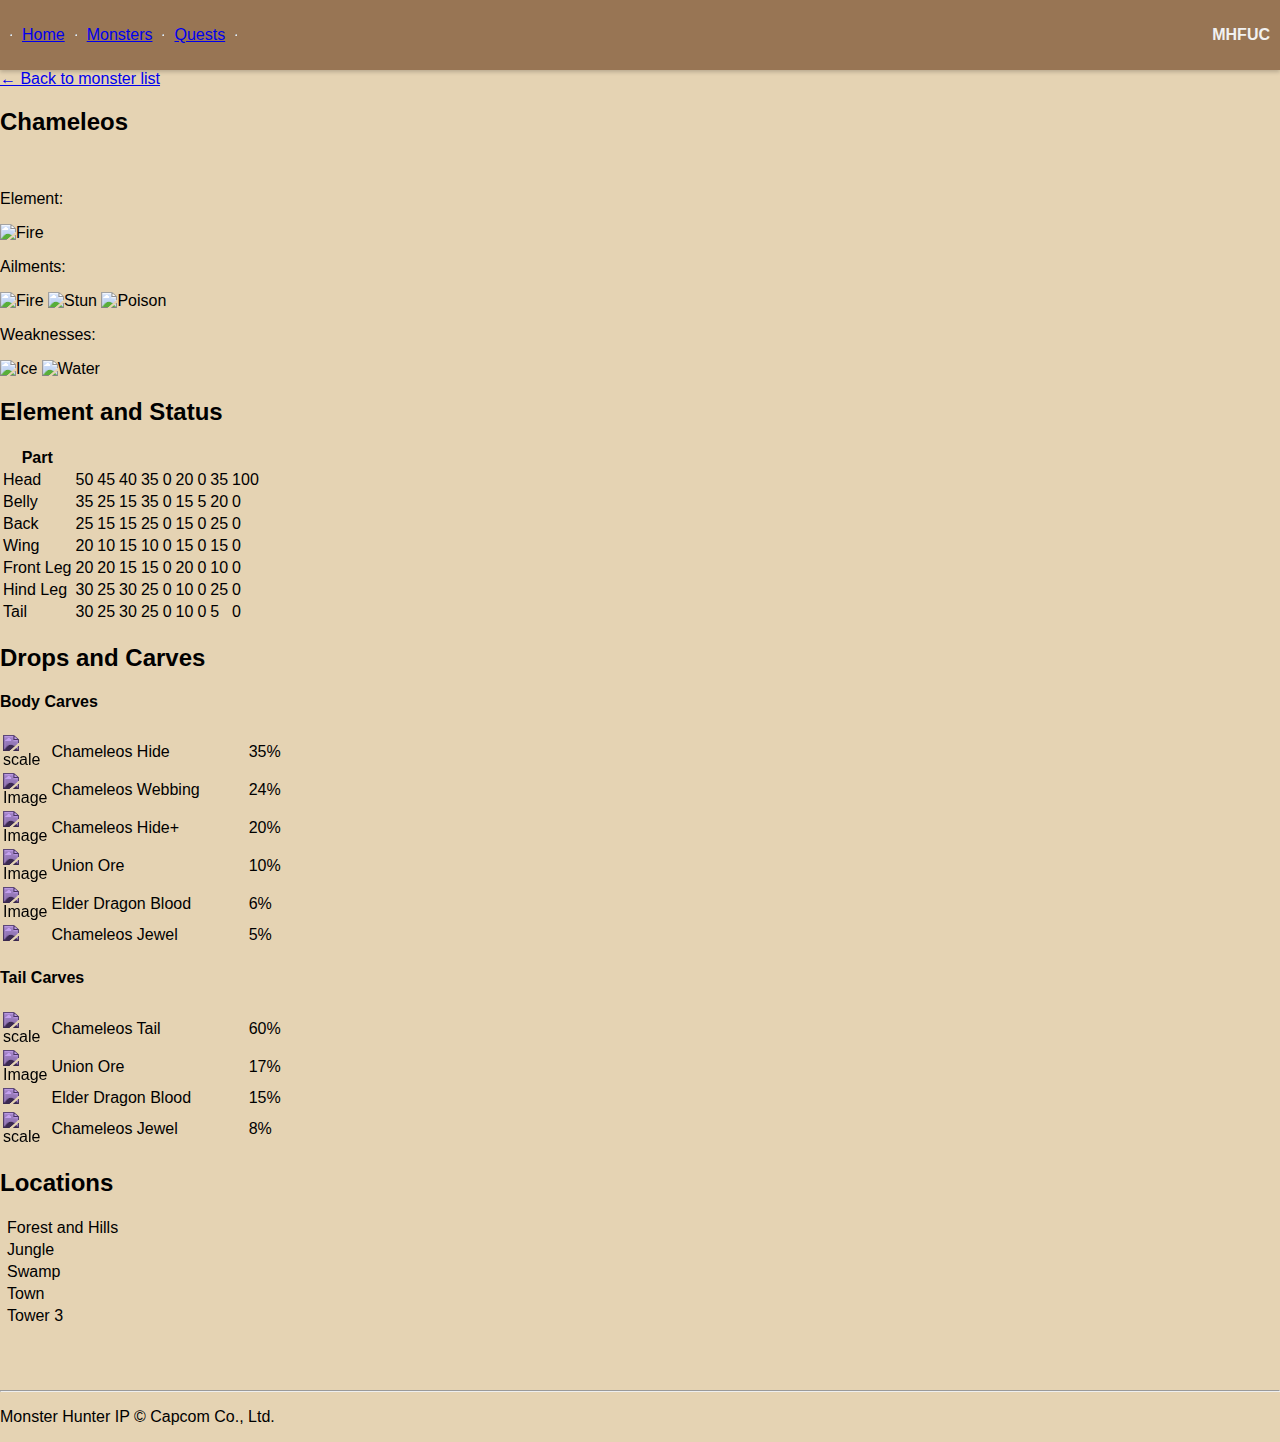
==== chameleos.html @ a4e28d57 "Files" ====
<!DOCTYPE html>
<html lang="en">

<head>
    <meta charset="UTF-8">
    <meta name="viewport" content="width=device-width, initial-scale=1.0">
    <title>Monster List</title>
    <link rel="stylesheet" href="wiki.css">
<body>
    <header>
        <div class="navbar">
            <div class="menu-icon" onclick="toggleMenu()">
                <div></div>
                <div></div>
                <div></div>
            </div>
            <ul class="nav-links">
                <hr>
                <li><a href="index.html">Home</a></li>
                <hr>
                <li><a href="monsterlist.html">Monsters</a></li>
                <hr>
                <li><a href="quests.html">Quests</a></li>
                <hr>
            </ul>
            
            <b>MHFUC</b>
        </div>
        
        <script>
            function toggleMenu() {
                const navLinks = document.querySelector('.nav-links');
                navLinks.classList.toggle('active');
            }
        </script>
            
    </header>
    
    <div class="backBttn">
      <a href="monsterlist.html">&larr; Back to monster list</a>
    </div>
    
    <div class="section">
        <h2>Chameleos</h2>
        <img class="monsterIco" src="img/icons/monster_chameleos.png" alt="">
        <div class="elements">
            <div>
                <p>Element:</p>
                <img class="statusIco" src="img/icons/dragonblight.png" title="Fire">
            </div>
            <div>
                <p>Ailments:</p>
                <img class="statusIco" src="img/icons/poison.png" title="Fire">
                <img class="statusIco" src="img/icons/fatigue.png" title="Stun">
                <img class="statusIco" src="img/icons/defense_down.png" title="Poison">
            </div>
            <div>
                <p>Weaknesses:</p>
                <img class="statusIco" src="img/icons/dragonblight.png" title="Ice">
                <img class="statusIco" src="img/icons/fireblight.png" title="Water">
            </div>
        </div>
        
    </div>

    <!--effectiveness table-->
    <div class="section">
        <h2>Element and Status </h2>
            <table class="status">
                <thead>
                    <tr>
                        <th class="tg-zqun"><span style="font-weight:bold">Part</span></th>
                        <th class="tg-zqun"><span><img class="tableIco" src="img/icons/icon_great_sword.png" alt=""></span></th>
                        <th class="tg-zqun"><span><img class="tableIco" src="img/icons/icon_hammer.png" alt=""></span></th>
                        <th class="tg-zqun"><span><img class="tableIco" src="img/icons/icon_light_bowgun.png" alt=""></span></th>
                        <th class="tg-zqun"><span><img class="tableIco" src="img/icons/fireblight.png" alt=""></span></th>
                        <th class="tg-zqun"><span><img class="tableIco" src="img/icons/waterblight.png" alt=""></span></th>
                        <th class="tg-zqun"><span><img class="tableIco" src="img/icons/thunderblight.png" alt=""></span></th>
                        <th class="tg-zqun"><span><img class="tableIco" src="img/icons/iceblight.png" alt=""></span></th>
                        <th class="tg-zqun"><span><img class="tableIco" src="img/icons/dragonblight.png" alt=""></span></th>
                        <th class="tg-zqun"><span><img class="tableIco" src="img/icons/stun.png" alt=""></span></th>
                      </tr>
                    </thead>
                    <tbody>
                        <tr>
                            <td class="tg-p7cy">Head</td>
                            <td class="tg-p7cy">50</td>
                            <td class="tg-p7cy">45</td>
                            <td class="tg-p7cy">40</td>
                            <td class="tg-p7cy">35</td>
                            <td class="tg-p7cy">0</td>
                            <td class="tg-p7cy">20</td>
                            <td class="tg-p7cy">0</td>
                            <td class="tg-p7cy">35</td>
                            <td class="tg-p7cy">100</td>
                        </tr>
                        <tr>
                            <td class="tg-p7cy">Belly</td>
                            <td class="tg-p7cy">35</td>
                            <td class="tg-p7cy">25</td>
                            <td class="tg-p7cy">15</td>
                            <td class="tg-p7cy">35</td>
                            <td class="tg-p7cy">0</td>
                            <td class="tg-p7cy">15</td>
                            <td class="tg-p7cy">5</td>
                            <td class="tg-p7cy">20</td>
                            <td class="tg-p7cy">0</td>
                        </tr>
                        <tr>
                            <td class="tg-p7cy">Back</td>
                            <td class="tg-p7cy">25</td>
                            <td class="tg-p7cy">15</td>
                            <td class="tg-p7cy">15</td>
                            <td class="tg-p7cy">25</td>
                            <td class="tg-p7cy">0</td>
                            <td class="tg-p7cy">15</td>
                            <td class="tg-p7cy">0</td>
                            <td class="tg-p7cy">25</td>
                            <td class="tg-p7cy">0</td>
                        </tr>
                        <tr>
                            <td class="tg-p7cy">Wing</td>
                            <td class="tg-p7cy">20</td>
                            <td class="tg-p7cy">10</td>
                            <td class="tg-p7cy">15</td>
                            <td class="tg-p7cy">10</td>
                            <td class="tg-p7cy">0</td>
                            <td class="tg-p7cy">15</td>
                            <td class="tg-p7cy">0</td>
                            <td class="tg-p7cy">15</td>
                            <td class="tg-p7cy">0</td>
                        </tr>
                        <tr>
                            <td class="tg-p7cy">Front Leg</td>
                            <td class="tg-p7cy">20</td>
                            <td class="tg-p7cy">20</td>
                            <td class="tg-p7cy">15</td>
                            <td class="tg-p7cy">15</td>
                            <td class="tg-p7cy">0</td>
                            <td class="tg-p7cy">20</td>
                            <td class="tg-p7cy">0</td>
                            <td class="tg-p7cy">10</td>
                            <td class="tg-p7cy">0</td>
                        </tr>
                        <tr>
                          <td class="tg-p7cy">Hind Leg</td>
                          <td class="tg-p7cy">30</td>
                          <td class="tg-p7cy">25</td>
                          <td class="tg-p7cy">30</td>
                          <td class="tg-p7cy">25</td>
                          <td class="tg-p7cy">0</td>
                          <td class="tg-p7cy">10</td>
                          <td class="tg-p7cy">0</td>
                          <td class="tg-p7cy">25</td>
                          <td class="tg-p7cy">0</td>
                        </tr>
                        <tr>
                            <td class="tg-p7cy">Tail</td>
                            <td class="tg-p7cy">30</td>
                            <td class="tg-p7cy">25</td>
                            <td class="tg-p7cy">30</td>
                            <td class="tg-p7cy">25</td>
                            <td class="tg-p7cy">0</td>
                            <td class="tg-p7cy">10</td>
                            <td class="tg-p7cy">0</td>
                            <td class="tg-p7cy">5</td>
                            <td class="tg-p7cy">0</td>
                        </tr>
                </tbody>
            </table>
    </div>

    <div class="section">
        <h2>Drops and Carves</h2>
        <h4>Body Carves</h4>
        <style>
          .monsterPiece {
              filter: brightness(50%) saturate(100%) invert(0%) sepia(100%) hue-rotate(225deg) contrast(1.7);
          }
        </style>
        <table class="tg">
            <colgroup>
            <col style="width: 25.2px">
            <col style="width: 195.2px">
            <col style="width: 39.2px">
            </colgroup>
            <tbody>
              <tr>
                <td class="tg-0pky"><img class="tableIco monsterPiece" src="img/icons/icon_hide.png" alt="scale"></td>
                <td class="tg-za14">Chameleos Hide</td>
                <td class="tg-jkyp">35%</td>
              </tr>
              <tr>
                <td class="tg-0pky"><img class="tableIco monsterPiece" src="img/icons/icon_webbing.png" alt="Image"></td>
                <td class="tg-za14">Chameleos Webbing</td>
                <td class="tg-jkyp">24%</td>
              </tr>
              <tr>
                <td class="tg-0pky"><img class="tableIco monsterPiece" src="img/icons/icon_hide.png" alt="Image"></td>
                <td class="tg-za14">Chameleos Hide+</td>
                <td class="tg-jkyp">20%</td>
              </tr>
              <tr>
                <td class="tg-0pky"><img class="tableIco monsterPiece" src="img/icons/icon_ore.png" alt="Image"></td>
                <td class="tg-za14">Union Ore</td>
                <td class="tg-jkyp">10%</td>
              </tr>
              <tr>
                <td class="tg-0pky"><img class="tableIco monsterPiece" src="img/icons/icon_liquid.png" alt="Image"></td>
                <td class="tg-za14">Elder Dragon Blood</td>
                <td class="tg-jkyp">6%</td>
              </tr>
              <tr>
                <td class="tg-0pky"><img class="tableIco monsterPiece" src="img/icons/icon_bomb.png" ></td>
                <td class="tg-za14">Chameleos Jewel</td>
                <td class="tg-2b7s">5%</td>
              </tr>
            </tbody>
            </table>
            <h4>Tail Carves</h4>
            <table class="tg">
                <colgroup>
                <col style="width: 25.2px">
                <col style="width: 195.2px">
                <col style="width: 39.2px">
                </colgroup>
                <tbody>
                  <tr>
                    <td class="tg-0pky"><img class="tableIco monsterPiece" src="img/icons/icon_carapace.png" alt="scale"></td>
                    <td class="tg-za14">Chameleos Tail</td>
                    <td class="tg-jkyp">60%</td>
                  </tr>
                  <tr>
                    <td class="tg-0pky"><img class="tableIco monsterPiece" src="img/icons/icon_ore.png" alt="Image"></td>
                    <td class="tg-za14">Union Ore</td>
                    <td class="tg-jkyp">17%</td>
                  </tr>
                  <tr>
                    <td class="tg-0pky"><img class="tableIco monsterPiece" src="img/icons/icon_liquid.png" ></td>
                    <td class="tg-za14">Elder Dragon Blood</td>
                    <td class="tg-jkyp">15%</td>
                  </tr>
                  <tr>
                    <td class="tg-0pky"><img class="tableIco monsterPiece" src="img/icons/icon_bomb.png" alt="scale"></td>
                    <td class="tg-za14">Chameleos Jewel</td>
                    <td class="tg-jkyp">8%</td>
                  </tr>
                </tbody>
                </table>
    </div>

    <div class="section">
        <h2>Locations</h2>
            <table class="tg">
            <thead>
              <tr>
                <td class="tg-0pky"><img class="LocationIco" src="img/icons/Forest.png" alt=""></th>
                <td class="tg-0pky">Forest and Hills</th>
              </tr>
            </thead>
            <tbody>
              <tr>
                <td class="tg-0pky"><img class="LocationIco" src="img/icons/Jungle.png" alt=""></td>
                <td class="tg-0pky">Jungle</td>
              </tr>
              <tr>
                <td class="tg-0pky"><img class="LocationIco" src="img/icons/Swamp.png" alt=""></td>
                <td class="tg-0pky">Swamp</td>
              </tr>
              <tr>
                <td class="tg-0pky"><img class="LocationIco" src="img/icons/Town.png" alt=""></td>
                <td class="tg-0pky">Town</td>
              </tr>
              <tr>
                <td class="tg-0pky"><img class="LocationIco" src="img/icons/Tower3.png" alt=""></td>
                <td class="tg-0pky">Tower 3</td>
              </tr>
            </tbody>
            </table>
    </div>
    
    <br>
    <br>
    <br>
    <hr>
    <div class="footer">
      <p>Monster Hunter IP &copy; Capcom Co., Ltd.</p>
  </div>

</body>

</html>
---- wiki.css ----
body {
    font-family: Arial, sans-serif;
    margin: 0;
    padding: 0;
    background-color: #e5d3b3;
}

.navbar {
    background-color: #987554;
    color: rgb(241, 241, 241);
    padding: 10px;
    display: flex;
    justify-content: space-between;
    align-items: center;
    box-shadow: 0 2px 4px 0 rgba(0,0,0,.2);
}

.menu-icon {
    display: none;
    cursor: pointer;
}

.menu-icon div {
    width: 25px;
    height: 3px;
    background-color: #fff;
    margin: 4px auto;
    transition: transform 0.3s ease;
}

.nav-links {
    display: flex;
    list-style: none;
    padding: 0;
}

.nav-links li {
    margin: 0 10px;
}

/* mobile css */

@media screen and (max-width: 800px) {
    .menu-icon {
        display: block;
    }

    .mainContent {
        min-height: calc(100vh - 60px); /* Adjust 60px according to footer height */
    }

    /* NAVIGATION MENU */
    .nav-links {
        display: block;
        position: absolute;
        top: 28px;
        left: -100%;
        width: 100%;
        background-color: #987554;
        transition: left 0.3s ease;
        z-index: 1;
    }

    .nav-links.active {
        left: 0;
        
    }

    .nav-links.active + .menu-icon div {
        transform: rotate(90deg);
    }

    .nav-links li {
        display:flex;
    }

    .nav-links hr{
        color:  rgba(0, 0, 0, 0.4);
        box-shadow: 0 4px 8px rgba(0, 0, 0, 0.1); /* Adjust the values to control the shadow */
        margin: 0;
        padding-bottom: 0;
    }

    .nav-links a {
        color: rgb(241, 241, 241);
        text-decoration: none;
        display: flex;
        flex-grow: 1;
        flex-shrink: 1;
        padding: 3vh;
        width: 100%;
    }
    

    .nav-links a:visited {
        color: rgb(241, 241, 241);
    }

    .backBttn {
        margin: 2vh;
    }

    .backBttn a{
        text-decoration: none;
        color:  rgba(0, 0, 0);
        font-size: 18px;

    }

    .backBttn a:visited {
        color:  rgba(0, 0, 0);
    }


    .section {
        background-color: #f4f2ef;
        border: 2px solid #d2b48c;
        padding: 20px;
        margin: 10px;
        margin-bottom: 20px;
        border-radius: 10px;
    }
    
    .section h2 {
        margin-top: 0;
    }

    .monsterIco {
        height: 20vh;
    }

    .statusIco {
        height: 5vh;
    }

    .elements {
        margin: 4vh;
        display: grid;
        grid-template-columns: repeat(3, 1fr);
        grid-template-rows: 1fr;
        grid-column-gap: 1px;
        grid-row-gap: 1px; 
        margin-bottom: 10px;
    }

    /* table section */



    .tg, .status {
        border-collapse:collapse;
        border-spacing:0;
    }

    .tg td {
        border: 1px dashed #987554;
        border-width: 1px;
        overflow: hidden;
        padding: 10px 5px;
        word-break: normal;
        font-size: 14px;
    }

    .status td {
        border: 1px dashed #987554;
        border-width: 1px;
        overflow: hidden;
        padding: 10px 5px;
        word-break: normal;
        font-size: 12px;
    }

    td:first-child, th:first-child {
        border-left: none; /* Remove left border for first column */
    }

    td:last-child, th:last-child {
        border-right: none; /* Remove right border for last column */
    }

    .tg .tg-zqun {

        color:#000000;
        font-weight:bold;
        text-align:center;
        vertical-align:middle
    }

    .tg .tg-p7cy {
        color:#000000;
        text-align:center;
        vertical-align:middle
    }

    .tableIco {
        height: 3vh;
    }

    .LocationIco {
        height: 8vh;
    }

    .footer {
        position: fixed;
        bottom: 0;
        width: 100%;
        background-color: #664229;
        color: #fff;
        text-align: center;
        padding: 10px;
    }
}
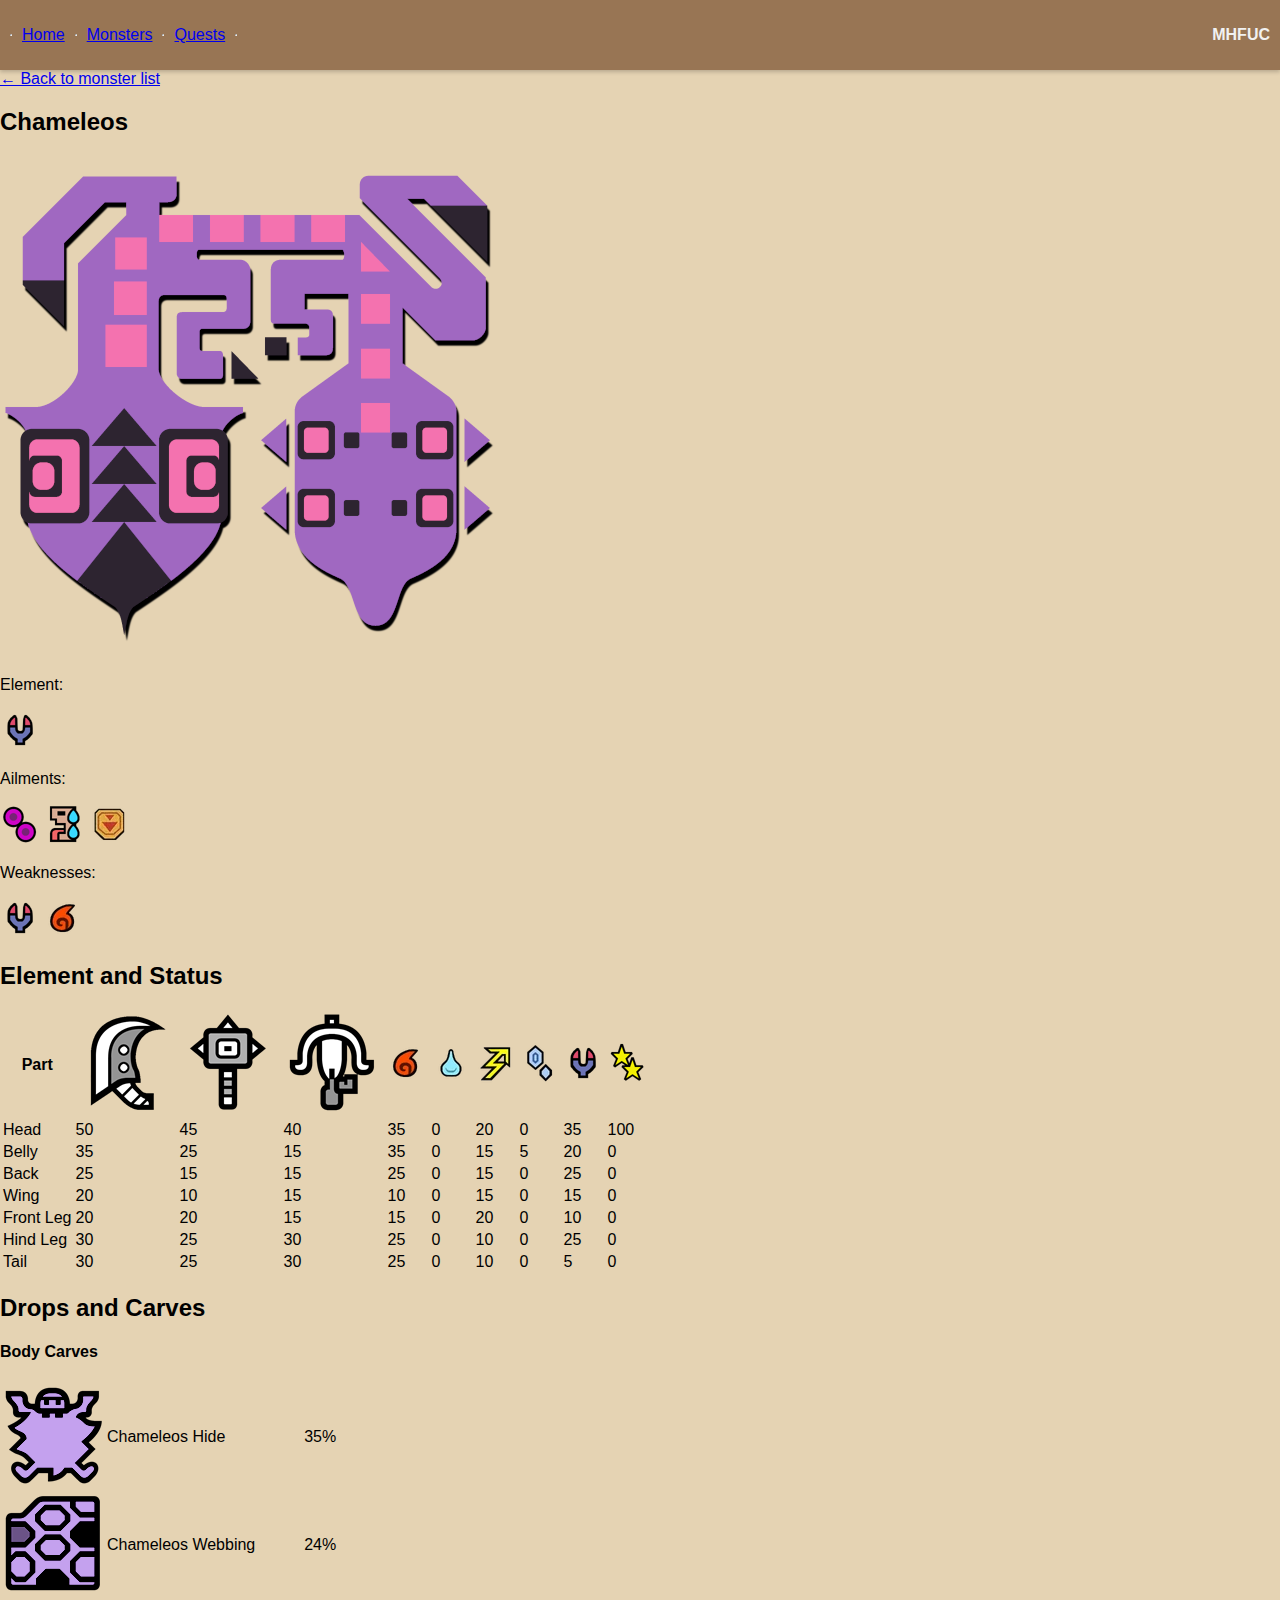
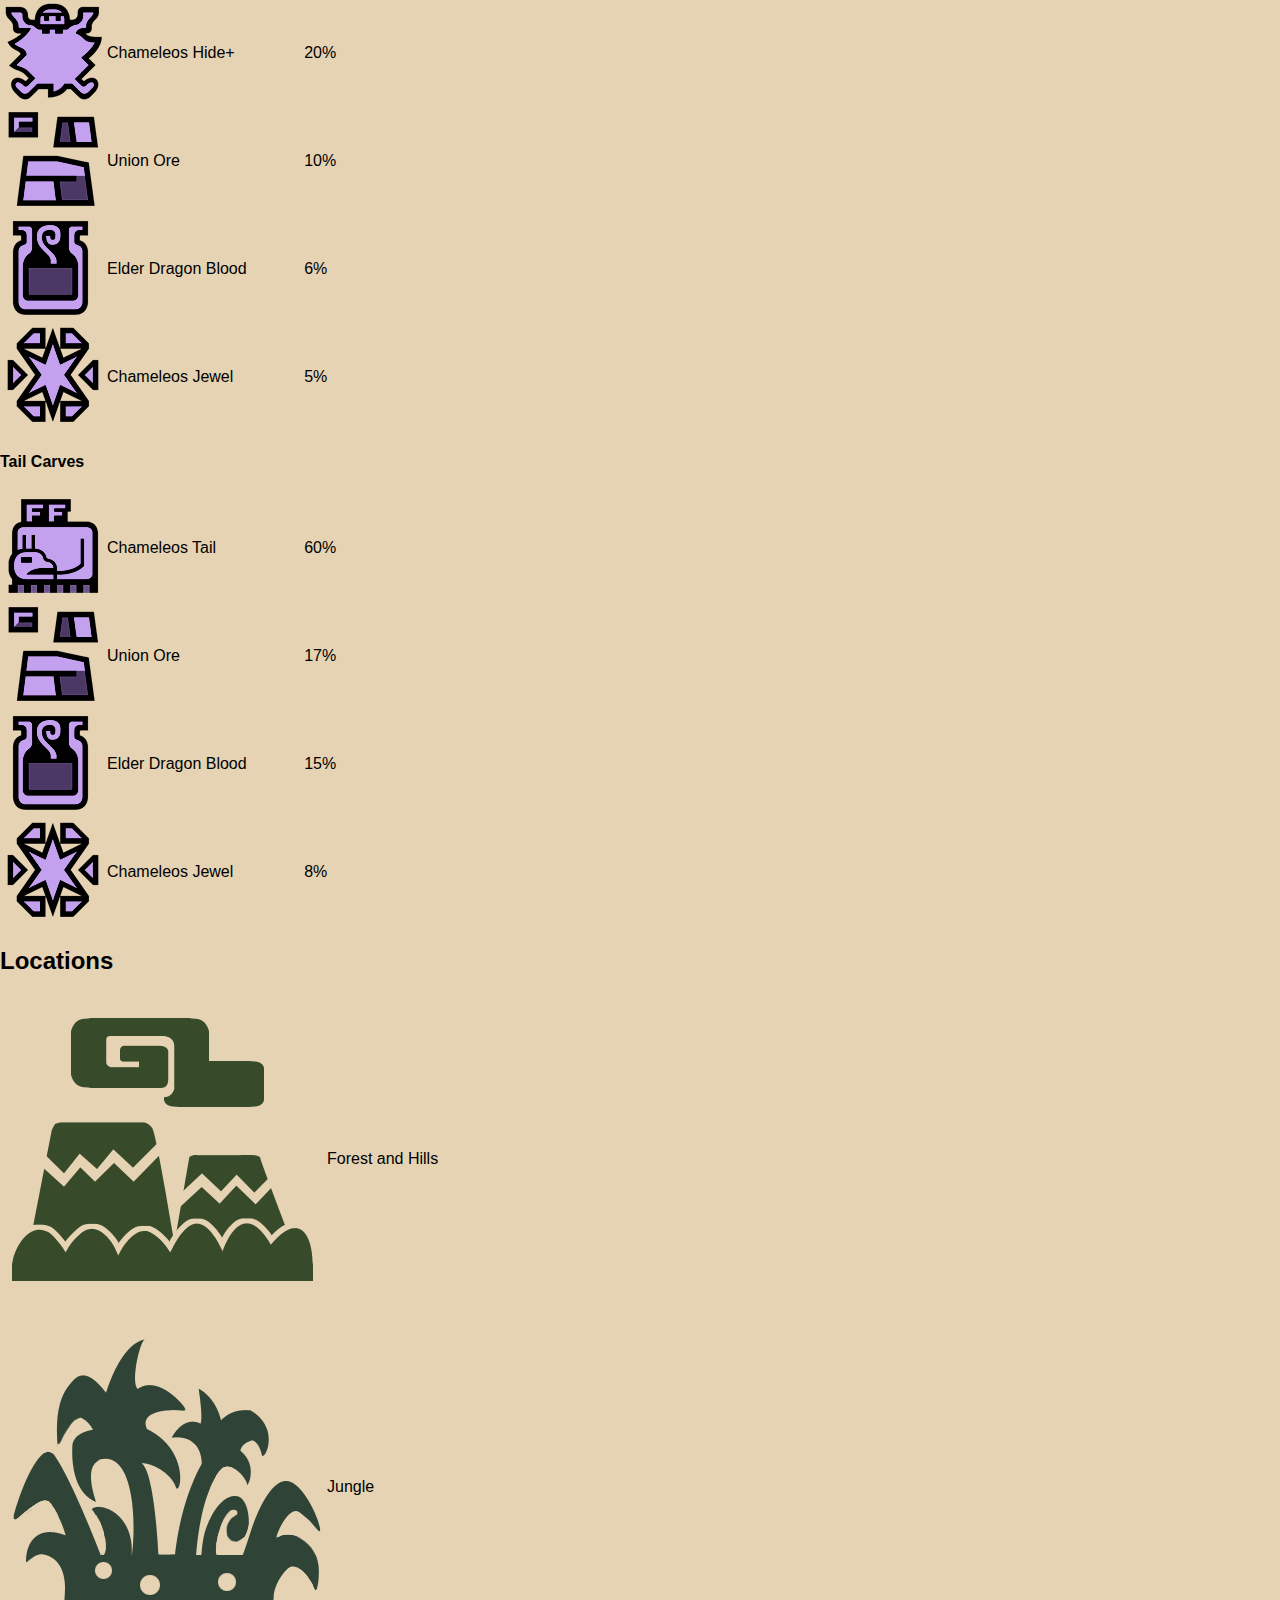
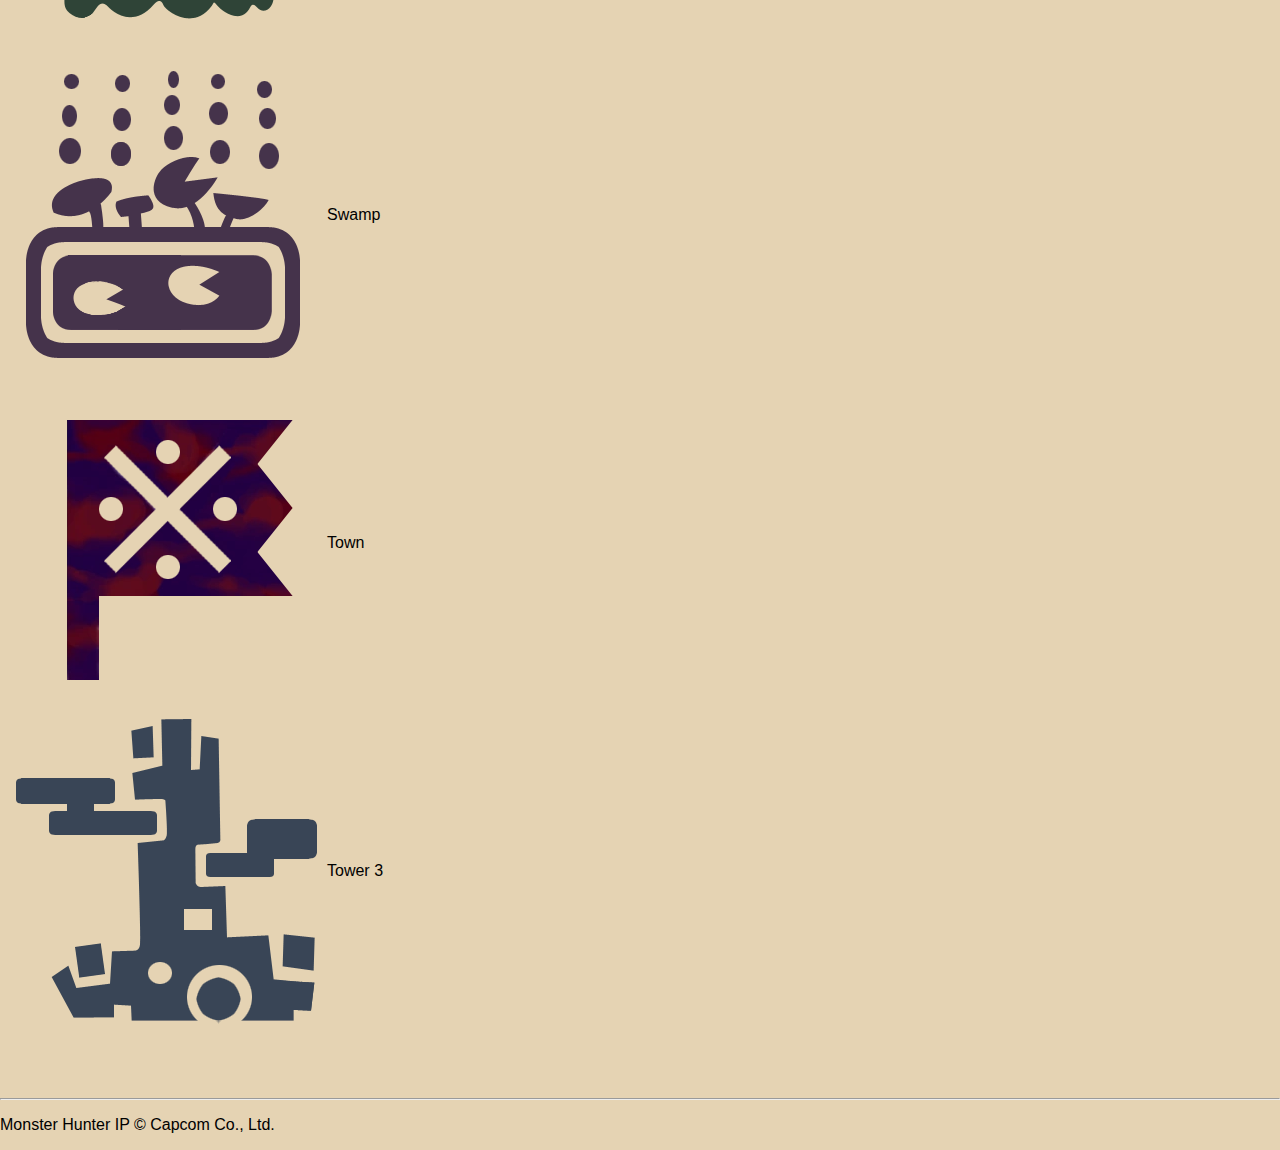
==== commit 43c63473: "changed page's title" ====
--- a/chameleos.html
+++ b/chameleos.html
@@ -4,7 +4,7 @@
 <head>
     <meta charset="UTF-8">
     <meta name="viewport" content="width=device-width, initial-scale=1.0">
-    <title>Monster List</title>
+    <title>Chameleos</title>
     <link rel="stylesheet" href="wiki.css">
 <body>
     <header>
